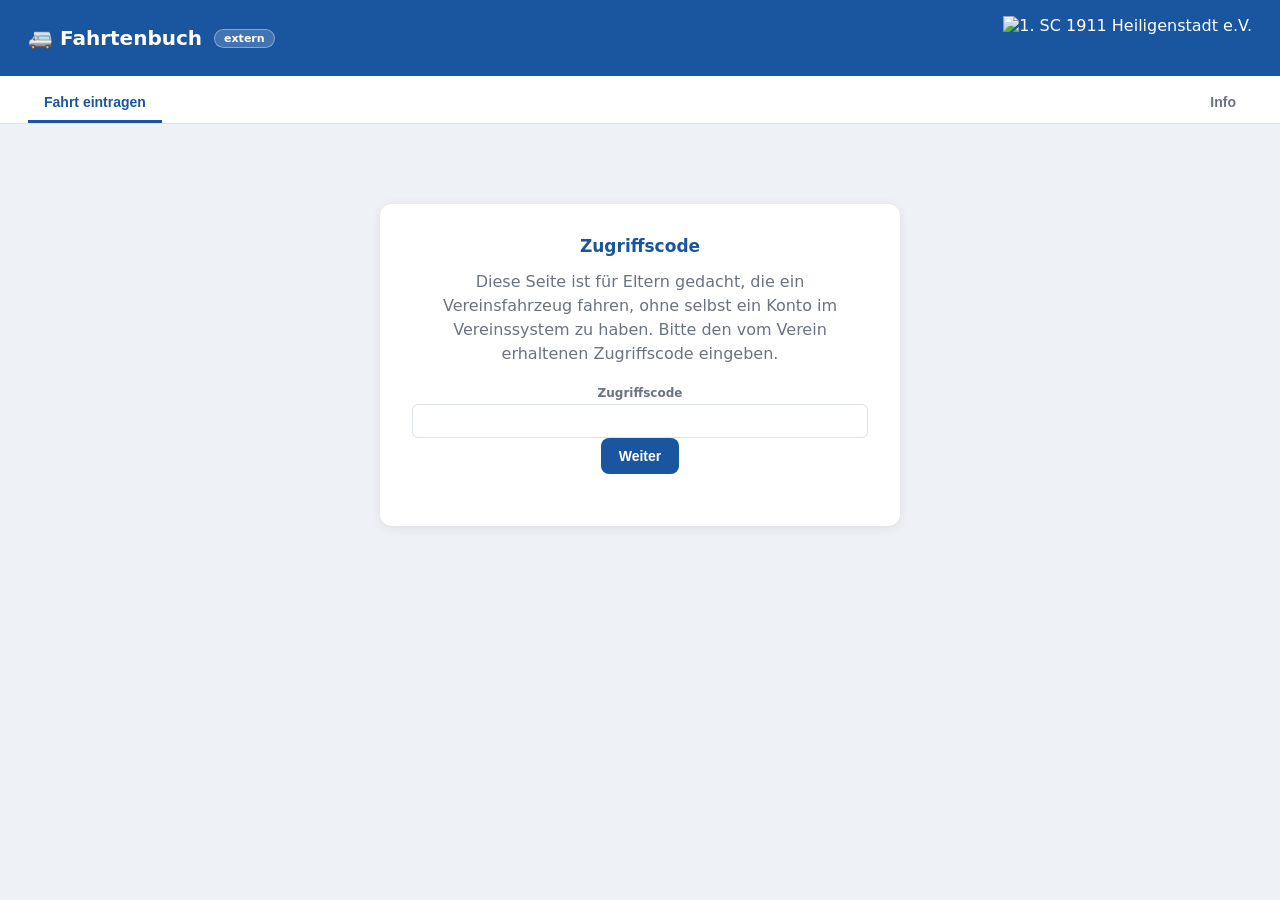
==== extern.html @ 3c189dea "Release 1.0: README, Info-Tab und Cache-Buster vereinheitlicht Co-Authored-By: Claude Opus 5 <norepl" ====
<!DOCTYPE html>
<html lang="de">
<head>
<meta charset="UTF-8" />
<meta name="viewport" content="width=device-width, initial-scale=1.0" />
<title>🚐 Fahrtenbuch — Fahrt eintragen</title>
<meta name="theme-color" content="#1a56a0" />
<link rel="stylesheet" href="style.css?v=1.0" />
</head>
<body class="extern-page">

  <header>
    <h1>🚐 Fahrtenbuch <span class="version-badge">extern</span></h1>
    <div class="header-right">
      <img class="header-logo" src="https://sc1911heiligenstadt.github.io/logo.svg" alt="1. SC 1911 Heiligenstadt e.V." />
    </div>
  </header>

  <nav>
    <button data-tab="fahrt" class="active">Fahrt eintragen</button>
    <button data-tab="info" style="margin-left:auto;">Info</button>
  </nav>

  <main>
   <div class="tab-section active" id="tab-fahrt">

    <!-- ---------- Schritt 1: Zugriffscode ---------- -->
    <div class="connect-screen" id="fx-gate">
      <div class="card">
        <h2>Zugriffscode</h2>
        <p>Diese Seite ist für Eltern gedacht, die ein Vereinsfahrzeug fahren, ohne
          selbst ein Konto im Vereinssystem zu haben. Bitte den vom Verein erhaltenen
          Zugriffscode eingeben.</p>
        <div class="form-field"><label>Zugriffscode</label><input type="text" id="fx-code" autocomplete="off" /></div>
        <div class="btn-row"><button class="btn" id="btn-code-confirm">Weiter</button></div>
        <p class="muted" id="fx-code-error" style="margin-top:14px;"></p>
      </div>
    </div>

    <!-- ---------- Schritt 2: Formular ---------- -->
    <form id="fx-form" class="hidden" autocomplete="off">

      <p class="muted" style="margin:0 0 12px;">* Pflichtfeld — alle Felder außer Mängel/Beschädigungen
        sind Pflicht, ebenso alle Checklisten-Punkte, die Führerschein-Kopie und die Unterschrift.</p>

      <fieldset class="form-fieldset">
        <legend>Fahrzeug &amp; Fahrt</legend>
        <div class="form-grid">
          <div class="form-field"><label>Kennzeichen *</label><input type="text" id="fx-kennzeichen" placeholder="z. B. EIC-SC 191" required /></div>
          <div class="form-field"><label>Name des Fahrers *</label><input type="text" id="fx-fahrer" required /></div>
          <div class="form-field"><label>Abteilung / Mannschaft *</label><input type="text" id="fx-abteilung" placeholder="z. B. C-Jugend" required /></div>
          <div class="form-field"><label>Anzahl der Insassen *</label><input type="number" id="fx-insassen" min="0" inputmode="numeric" required /></div>
          <div class="form-field wide"><label>Reiseziel *</label><input type="text" id="fx-reiseziel" placeholder="z. B. Mühlhausen" required /></div>
        </div>
      </fieldset>

      <fieldset class="form-fieldset">
        <legend>Kilometerstand</legend>
        <div class="form-grid">
          <div class="form-field"><label>Start *</label><input type="number" id="fx-kmstart" min="0" inputmode="numeric" required /></div>
          <div class="form-field"><label>Ende *</label><input type="number" id="fx-kmende" min="0" inputmode="numeric" required /></div>
        </div>
      </fieldset>

      <fieldset class="form-fieldset">
        <legend>Datum &amp; Uhrzeit</legend>
        <div class="form-grid">
          <div class="form-field"><label>Datum Start *</label><input type="date" id="fx-datumstart" required /></div>
          <div class="form-field"><label>Uhrzeit Start *</label><input type="time" id="fx-uhrzeitstart" required /></div>
          <div class="form-field"><label>Datum Ende *</label><input type="date" id="fx-datumende" required /></div>
          <div class="form-field"><label>Uhrzeit Ende *</label><input type="time" id="fx-uhrzeitende" required /></div>
        </div>
      </fieldset>

      <fieldset class="form-fieldset">
        <legend>Übernahme / Übergabe</legend>
        <div class="form-grid">
          <div class="form-field"><label>Übernahme von *</label><input type="text" id="fx-uebernahme" required /></div>
          <div class="form-field"><label>Abholort *</label><input type="text" id="fx-abholort" required /></div>
          <div class="form-field"><label>Übergabe an *</label><input type="text" id="fx-uebergabe" required /></div>
          <div class="form-field"><label>Abstellort *</label><input type="text" id="fx-abstellort" required /></div>
        </div>
      </fieldset>

      <fieldset class="form-fieldset">
        <legend>Anforderungen an den Fahrer</legend>
        <div class="check-col" id="fx-anforderungen"></div>
      </fieldset>

      <fieldset class="form-fieldset">
        <legend>Führerschein-Kopie *</legend>
        <p class="muted" style="margin-bottom:8px;">Foto oder Scan des Führerscheins — wird
          abgeschottet gespeichert, sichtbar nur für den Vereins-Admin und die
          Führerschein-Einsicht-Gruppe.</p>
        <div class="foto-list" id="fx-fuehrerschein-list"></div>
        <div class="btn-row" style="justify-content:flex-start;margin-top:8px;">
          <button type="button" class="btn small secondary" id="btn-fuehrerschein-upload">Führerschein hochladen…</button>
          <input type="file" id="fx-fuehrerschein-input" accept="image/*,.pdf" class="hidden" />
        </div>
      </fieldset>

      <fieldset class="form-fieldset">
        <legend>Fahrzeugkontrolle vor der Fahrt</legend>
        <div class="check-col" id="fx-kontrolle-vor"></div>
      </fieldset>

      <fieldset class="form-fieldset">
        <legend>Mängel / Beschädigungen (optional)</legend>
        <div class="form-field wide">
          <textarea id="fx-maengel" rows="3" placeholder="Beschädigungen beschreiben (falls vorhanden)…"></textarea>
        </div>
        <label class="mini-label">Fotos</label>
        <div class="foto-list" id="fx-foto-list"></div>
        <div class="btn-row" style="justify-content:flex-start;margin-top:8px;">
          <button type="button" class="btn small secondary" id="btn-foto-upload">Foto hinzufügen…</button>
          <input type="file" id="fx-foto-input" accept="image/*" multiple class="hidden" />
        </div>
      </fieldset>

      <fieldset class="form-fieldset">
        <legend>Nach der Fahrt</legend>
        <div class="check-col" id="fx-kontrolle-nach"></div>
      </fieldset>

      <fieldset class="form-fieldset">
        <legend>Unterschrift des Fahrers</legend>
        <div class="signature-wrap">
          <canvas id="fx-signature" class="signature-canvas"></canvas>
        </div>
        <div class="btn-row" style="justify-content:flex-start;margin-top:6px;">
          <button type="button" class="btn small secondary" id="btn-signature-clear">Unterschrift löschen</button>
        </div>
      </fieldset>

      <p class="muted hinweis-box" id="fx-hinweis"></p>

      <!-- Information nach Art. 13 DSGVO, direkt ueber dem Absenden-Knopf.
           Diese Seite ist login-los: wer hier eintraegt, hat kein Vereinskonto
           und damit auch keinen anderen Ort, an dem er das nachlesen koennte. -->
      <details class="ds-block">
        <summary>Was mit Ihren Daten geschieht (Information nach Art. 13 DSGVO)</summary>
        <div class="ds-inhalt">
          <p><strong>Verantwortlich</strong> ist der 1. SC 1911 Heiligenstadt,
          Leineberg 2, 37308 Heilbad Heiligenstadt, Telefon 03606 612206,
          <a href="mailto:info@sc1911-heiligenstadt.de">info@sc1911-heiligenstadt.de</a>.</p>

          <p><strong>Wozu und auf welcher Grundlage:</strong> Name, Fahrzeug,
          Fahrtdaten und Unterschrift halten fest, wer das Vereinsfahrzeug wann
          gefahren hat. Das brauchen wir als Halter, um Fahrten zuordnen zu
          können — etwa bei einem Schaden oder einem Bußgeldbescheid
          (Art. 6 Abs. 1 lit. f DSGVO). Die Führerscheinkopie dient dem
          Nachweis, dass Sie zum Führen des Fahrzeugs berechtigt sind; dazu ist
          der Halter verpflichtet (Art. 6 Abs. 1 lit. c DSGVO). Fotos von
          Mängeln dokumentieren den Fahrzeugzustand.</p>

          <p><strong>Wer die Daten erhält:</strong> Gespeichert wird auf Servern
          in Deutschland, die ein Auftragsverarbeiter für uns betreibt. Die
          Führerscheinkopie liegt in einem gesonderten Bereich und ist nur den
          wenigen Personen zugänglich, die im Verein für die Fahrzeuge
          zuständig sind — nicht allen Nutzern dieser Anwendung. Eine
          Weitergabe nach außen erfolgt nur, wenn wir dazu verpflichtet sind
          (etwa auf Anforderung einer Behörde nach einem Verkehrsverstoß).</p>

          <p><strong>Wie lange:</strong> Fahrteinträge bewahren wir auf, solange
          Ansprüche aus der Fahrt entstehen können und gesetzliche Fristen es
          verlangen. Die Führerscheinkopie löschen wir, sobald Sie nicht mehr
          für den Verein fahren.</p>

          <p><strong>Ihre Rechte:</strong> Auskunft, Berichtigung, Löschung,
          Einschränkung der Verarbeitung, Datenübertragbarkeit und Widerspruch
          gegen die Verarbeitung. Wenden Sie sich dazu an die oben genannte
          Anschrift. Beschweren können Sie sich beim Thüringer Landesbeauftragten
          für den Datenschutz und die Informationsfreiheit.</p>

          <p><strong>Pflichtangaben:</strong> Die mit * gekennzeichneten Felder
          brauchen wir, um die Fahrt eintragen zu können. Ohne sie ist keine
          Freigabe des Fahrzeugs möglich.</p>

          <p>Ausführlich steht das in der
          <a href="https://www.sc1911-heiligenstadt.de/datenschutz/" target="_blank" rel="noopener">Datenschutzerklärung
          des Vereins</a>.</p>
        </div>
      </details>

      <div class="btn-row" style="margin-top:16px;">
        <button type="submit" class="btn success" id="btn-fx-submit">Fahrt eintragen</button>
      </div>
    </form>

    <!-- ---------- Schritt 3: Bestätigung ---------- -->
    <div class="card hidden" id="fx-success">
      <h2>✅ Fahrt eingetragen</h2>
      <p class="muted">Vielen Dank! Die Fahrt wurde im Fahrtenbuch des Vereins gespeichert.</p>
      <div class="form-grid" id="fx-success-summary" style="margin-top:14px;"></div>
      <div class="btn-row" style="margin-top:14px;justify-content:flex-start;">
        <button class="btn secondary" id="btn-fx-submit-beleg">🧾 Beleg einreichen</button>
        <button class="btn" id="btn-fx-reset">Weitere Fahrt eintragen</button>
      </div>
    </div>

   </div>

    <!-- ---------- Info ---------- -->
    <div class="tab-section" id="tab-info">
      <div class="card">
        <h2>Über das externe Fahrtenbuch <span class="version-badge" id="version-badge-2"></span></h2>
        <p class="muted">
          Diese Seite ist für Fahrerinnen und Fahrer ohne Vereinskonto gedacht — etwa Eltern,
          die eine Mannschaft zum Auswärtsspiel fahren. Mit dem Zugriffscode vom Verein lässt
          sich die Fahrt eintragen und abschließen, ganz ohne Anmeldung.
        </p>
      </div>
      <div class="card">
        <h2>Änderungen</h2>
        <div id="changelog-list"></div>
      </div>
    </div>
  </main>

  <!-- ---------- Datei-Viewer (Vorschau eigener Uploads) ---------- -->
  <div class="modal-overlay hidden" id="viewer-modal">
    <div class="modal">
      <div class="modal-header">
        <h2 id="viewer-title">Datei</h2>
        <button class="modal-close" id="viewer-close" aria-label="Schließen">×</button>
      </div>
      <div class="modal-body" id="viewer-body" style="text-align:center;">
        <p class="muted" id="viewer-loading">Wird geladen…</p>
      </div>
    </div>
  </div>

  <script src="config.js?v=1.0"></script>
  <script src="db-extern.js?v=1.0"></script>
  <script src="signature-pad.js?v=1.0"></script>
  <script src="extern.js?v=1.0"></script>
</body>
</html>
---- style.css ----
:root {
  --green: #2d8c4e;
  --red: #c0392b;
  --red-light: #fdecea;
  --blue: #1a56a0;
  --blue-light: #e8f0fb;
  --gold: #c9941f;
  --gold-light: #fbf2e1;
  --gray: #f4f5f7;
  --border: #dde1e8;
  --text: #1e2330;
  --muted: #6b7280;
  --white: #ffffff;
  --shadow: 0 2px 12px rgba(0, 0, 0, 0.08);
  --radius: 12px;
}
* { box-sizing: border-box; margin: 0; padding: 0; }
.hidden { display: none !important; }
body {
  font-family: "Segoe UI", system-ui, sans-serif;
  background: #eef1f6;
  color: var(--text);
  min-height: 100vh;
}

header {
  background: var(--blue);
  color: white;
  padding: 16px 28px;
  display: flex;
  align-items: center;
  justify-content: center;
  gap: 14px;
  box-shadow: 0 2px 8px rgba(0, 0, 0, 0.15);
  flex-wrap: wrap;
}
header h1 { font-size: 20px; font-weight: 600; display: flex; align-items: center; gap: 8px; flex: 1 1 200px; }
.header-right { display: flex; align-items: center; gap: 14px; flex-wrap: wrap; flex: 1 1 200px; justify-content: flex-end; }
.header-logo { height: 44px; width: auto; display: block; }
.header-user { font-size: 13px; opacity: 0.95; display: flex; align-items: center; gap: 6px; }
.header-status { font-size: 12px; padding: 3px 10px; border-radius: 999px; background: rgba(255, 255, 255, 0.15); }
.header-status:empty { display: none; }
.header-status.is-ok { background: rgba(110, 224, 138, 0.25); }
.header-status.is-error { background: rgba(255, 120, 120, 0.35); font-weight: 600; }
.header-status.is-pending { opacity: 0.85; }
.season-picker { font-size: 12px; display: flex; align-items: center; gap: 6px; opacity: 0.95; }
.season-picker select {
  padding: 5px 8px; border-radius: 6px; border: 1px solid rgba(255,255,255,0.4);
  background: rgba(255,255,255,0.12); color: white; font-size: 13px; font-weight: 600;
}
.season-picker select option { color: var(--text); }

nav {
  display: flex;
  gap: 4px;
  background: var(--white);
  padding: 8px 28px 0;
  border-bottom: 1px solid var(--border);
  flex-wrap: wrap;
}
nav button {
  background: none;
  border: none;
  padding: 10px 16px;
  font-size: 14px;
  font-weight: 600;
  color: var(--muted);
  cursor: pointer;
  border-bottom: 3px solid transparent;
  border-radius: 8px 8px 0 0;
}
nav button:hover { background: var(--gray); }
nav button.active { color: var(--blue); border-bottom-color: var(--blue); }

main { max-width: 1200px; margin: 0 auto; padding: 20px 16px 60px; }
.tab-section { display: none; }
.tab-section.active { display: block; }

.back-to-dashboard {
  display: inline-flex;
  align-items: center;
  gap: 6px;
  font-size: 14px;
  font-weight: 600;
  color: white;
  text-decoration: none;
  background: rgba(255, 255, 255, 0.15);
  border: 1px solid rgba(255, 255, 255, 0.3);
  padding: 8px 16px;
  border-radius: 999px;
  white-space: nowrap;
  flex: 0 0 auto;
  transition: background 0.15s ease;
}
.back-to-dashboard:hover { background: rgba(255, 255, 255, 0.28); text-decoration: none; }

.card {
  background: var(--white);
  border-radius: var(--radius);
  box-shadow: var(--shadow);
  padding: 20px;
  margin-bottom: 18px;
}
.card h2 { font-size: 17px; margin-bottom: 14px; color: var(--blue); }

.connect-screen { max-width: 520px; margin: 60px auto; text-align: center; }
.connect-screen .card { padding: 32px; }
.connect-screen h2 { color: var(--blue); margin-bottom: 14px; }
.connect-screen p { color: var(--muted); margin-bottom: 20px; line-height: 1.5; }
.btn-row { display: flex; gap: 10px; justify-content: center; flex-wrap: wrap; }

button.btn, .btn {
  background: var(--blue);
  color: white;
  border: none;
  padding: 10px 18px;
  border-radius: 8px;
  font-size: 14px;
  font-weight: 600;
  cursor: pointer;
  text-decoration: none;
  display: inline-block;
}
button.btn:hover, .btn:hover { opacity: 0.9; }
.btn.secondary { background: var(--gray); color: var(--text); border: 1px solid var(--border); }
.btn.danger { background: var(--red); }
.btn.success { background: var(--green); }
.btn.small { padding: 6px 12px; font-size: 13px; }

/* ---------- Toolbar / Mannschafts-Umschalter (wie Tages-Umschalter in Platzbelegung) ---------- */
.toolbar {
  display: flex;
  justify-content: space-between;
  align-items: center;
  gap: 12px;
  flex-wrap: wrap;
  margin-bottom: 14px;
}
.day-switch { display: flex; gap: 4px; flex-wrap: wrap; }
.day-switch button {
  background: var(--white);
  border: 1px solid var(--border);
  color: var(--text);
  padding: 8px 14px;
  font-size: 14px;
  font-weight: 600;
  border-radius: 8px;
  cursor: pointer;
}
.day-switch button:hover { background: var(--blue-light); }
.day-switch button.active { background: var(--blue); color: white; border-color: var(--blue); }
.toolbar-right { display: flex; gap: 8px; align-items: center; flex-wrap: wrap; }

/* ---------- Summen-Karten (Übersicht) ---------- */
.summary-cards { display: grid; grid-template-columns: repeat(auto-fit, minmax(180px, 1fr)); gap: 14px; margin-bottom: 18px; }
.summary-card {
  background: var(--white); border-radius: var(--radius); box-shadow: var(--shadow);
  padding: 18px 20px; border-left: 5px solid var(--blue);
}
.summary-card.strong { border-left-color: var(--green); background: #f4fbf6; }
.sc-label { font-size: 13px; color: var(--muted); font-weight: 600; text-transform: uppercase; letter-spacing: 0.4px; }
.sc-value { font-size: 26px; font-weight: 800; color: var(--blue); margin: 4px 0; }
.summary-card.strong .sc-value { color: var(--green); }
.sc-sub { font-size: 12px; color: var(--muted); }

/* ---------- Datentabellen ---------- */
.table-scroll { overflow-x: auto; -webkit-overflow-scrolling: touch; }
table.data-table { border-collapse: collapse; width: 100%; min-width: 560px; font-size: 14px; }
table.data-table thead th {
  background: var(--blue); color: white; font-size: 12px; font-weight: 600;
  padding: 9px 10px; text-align: left; white-space: nowrap; position: sticky; top: 0;
}
table.data-table th.num, table.data-table td.num { text-align: right; white-space: nowrap; }
table.data-table td { padding: 9px 10px; border-bottom: 1px solid var(--border); }
table.data-table tbody tr:nth-child(even) { background: #fafbfc; }
table.data-table td.strong, table.data-table td .strong { font-weight: 700; }
body.can-edit table.data-table tbody tr.data-row { cursor: pointer; }
body.can-edit table.data-table tbody tr.data-row:hover { background: var(--blue-light); }
.badge {
  display: inline-block; min-width: 16px; text-align: center; font-size: 10px; font-weight: 700;
  padding: 1px 5px; border-radius: 999px; background: var(--gold); color: white; vertical-align: middle;
}

/* ---------- Busplan-Gitter (Status-Badges) ---------- */
table.busplan-table td { vertical-align: middle; }
.status-badge {
  display: inline-block; font-size: 12px; font-weight: 700; color: white;
  padding: 4px 10px; border-radius: 999px; white-space: nowrap;
}
body.can-edit .status-badge.is-clickable { cursor: pointer; }
body.can-edit .status-badge.is-clickable:hover { box-shadow: 0 0 0 2px rgba(0, 0, 0, 0.25); }
.status-badge.has-conflict { box-shadow: 0 0 0 2px var(--red); }
body.can-edit .status-badge.has-conflict.is-clickable:hover { box-shadow: 0 0 0 2px var(--red); }

/* ---------- Konflikte-Karte (Übersicht) ---------- */
.konflikt-row {
  display: flex; flex-wrap: wrap; gap: 6px 14px; align-items: center;
  padding: 10px 14px; border: 1px solid var(--red); background: var(--red-light);
  border-radius: 8px; margin-bottom: 8px; font-size: 14px; cursor: pointer;
}
.konflikt-row:hover { opacity: 0.85; }
.konflikt-row .lr-strong { font-weight: 700; }

/* ---------- Filterleiste / Liste ---------- */
.filter-bar { display: flex; gap: 10px; flex-wrap: wrap; margin-bottom: 16px; align-items: center; }
.filter-bar input[type="search"], .filter-bar select {
  padding: 8px 10px; border: 1px solid var(--border); border-radius: 8px; font-size: 14px; background: var(--white);
}
.filter-bar input[type="search"] { flex: 1; min-width: 180px; }
.filter-count { font-size: 13px; color: var(--muted); margin-left: auto; }

.list-rows { display: flex; flex-direction: column; gap: 8px; }
.list-row {
  display: grid;
  grid-template-columns: 1fr 1.2fr 1.4fr 1fr;
  gap: 10px;
  align-items: center;
  padding: 12px 14px;
  border: 1px solid var(--border);
  border-radius: 8px;
  background: var(--white);
}
body.can-edit .list-row { cursor: pointer; }
body.can-edit .list-row:hover { background: var(--blue-light); }
.list-row .lr-strong { font-weight: 700; }
.list-row-header {
  display: grid;
  grid-template-columns: 1fr 1.2fr 1.4fr 1fr;
  gap: 10px;
  padding: 0 14px 6px;
  font-size: 12px;
  font-weight: 600;
  color: var(--muted);
  text-transform: uppercase;
}
@media (max-width: 800px) {
  .list-row, .list-row-header { grid-template-columns: 1fr 1fr; }
  .list-row-header { display: none; }
}

/* ---------- Parameter-/Bus-Optionen-Editor ---------- */
.param-row { display: flex; align-items: center; gap: 8px; margin-bottom: 6px; font-size: 14px; }
.param-row .pg-label { flex: 1; min-width: 120px; padding: 7px 9px; border: 1px solid var(--border); border-radius: 6px; }
.busoption-row { margin-bottom: 14px; }
.busoption-row .pg-regeln {
  width: 100%; padding: 7px 9px; border: 1px solid var(--border); border-radius: 6px;
  font-size: 13px; font-family: inherit; resize: vertical;
}
.icon-btn {
  background: var(--red-light); color: var(--red); border: none; border-radius: 6px;
  width: 30px; height: 30px; font-size: 18px; line-height: 1; cursor: pointer; font-weight: 700;
}
.icon-btn:hover { background: var(--red); color: white; }
.icon-btn.edit { background: var(--blue-light); color: var(--blue); font-size: 14px; }
.icon-btn.edit:hover { background: var(--blue); color: white; }

.checkbox-list { display: grid; grid-template-columns: repeat(auto-fit, minmax(180px, 1fr)); gap: 6px 14px; }
.checkbox-row { display: flex; align-items: center; gap: 8px; font-size: 14px; cursor: pointer; }
.checkbox-row input { width: 16px; height: 16px; }

/* ---------- Formular / Modal ---------- */
.form-grid { display: grid; grid-template-columns: repeat(auto-fit, minmax(160px, 1fr)); gap: 12px; margin-bottom: 14px; }
.form-field label { display: block; font-size: 12px; color: var(--muted); margin-bottom: 4px; font-weight: 600; }
.form-field input, .form-field select {
  width: 100%; padding: 8px 10px; border: 1px solid var(--border); border-radius: 6px; font-size: 14px; font-family: inherit;
}
.form-field.wide { grid-column: 1 / -1; }
#meta-view .form-field span, #season-info { font-size: 14px; }

.modal-overlay {
  position: fixed; inset: 0; background: rgba(20, 26, 40, 0.55);
  display: flex; align-items: flex-start; justify-content: center; padding: 40px 16px; z-index: 100; overflow-y: auto;
}
.modal {
  background: var(--white); border-radius: var(--radius); box-shadow: var(--shadow);
  max-width: 640px; width: 100%; display: flex; flex-direction: column;
}
.modal-header { display: flex; align-items: center; justify-content: space-between; padding: 18px 22px; border-bottom: 1px solid var(--border); }
.modal-header h2 { color: var(--blue); font-size: 18px; }
.modal-close { background: none; border: none; font-size: 22px; line-height: 1; cursor: pointer; color: var(--muted); padding: 4px 8px; }
.modal-close:hover { color: var(--text); }
.modal-body { padding: 20px 22px; }
.modal-footer { display: flex; justify-content: space-between; gap: 10px; padding: 16px 22px; border-top: 1px solid var(--border); flex-wrap: wrap; }

.version-badge {
  font-size: 11px; font-weight: 600;
  background: rgba(255, 255, 255, 0.18); border: 1px solid rgba(255, 255, 255, 0.35);
  border-radius: 999px; padding: 2px 9px; vertical-align: middle; margin-left: 4px;
}
.card .version-badge { background: var(--blue-light); border-color: var(--blue-light); color: var(--blue); }

#changelog-list { display: flex; flex-direction: column; gap: 8px; }
.changelog-entry { display: flex; flex-direction: column; gap: 10px; font-size: 13px; }
.changelog-entry .cv { font-weight: 700; color: var(--blue); }
.changelog-group { display: flex; flex-direction: column; gap: 4px; }
.changelog-group .cg-title { font-weight: 700; font-size: 14px; color: var(--blue); text-transform: uppercase; letter-spacing: 0.4px; margin-bottom: 2px; }
.changelog-group .cg-items { margin: 0; padding-left: 18px; display: flex; flex-direction: column; gap: 3px; color: var(--text); }

.muted { color: var(--muted); font-size: 13px; }
.empty-state { text-align: center; padding: 40px 20px; color: var(--muted); }

/* ---------- Fahrtenbuch: Fahrten-Liste ---------- */
.fahrt-row {
  display: flex; align-items: center; justify-content: space-between; gap: 12px;
  padding: 12px 14px; border: 1px solid var(--border); border-radius: 8px; background: var(--white);
  cursor: pointer;
}
.fahrt-row:hover { background: var(--blue-light); }
.fahrt-row .fr-title { font-weight: 700; font-size: 14px; }
.fahrt-row .fr-sub { margin-top: 2px; }

/* ---------- Fahrtenbuch: großes Formular-Modal ---------- */
.modal.modal-wide { max-width: 760px; }
textarea, .form-field textarea {
  width: 100%; padding: 8px 10px; border: 1px solid var(--border); border-radius: 6px;
  font-size: 14px; font-family: inherit; resize: vertical;
}
.form-fieldset { border: 1px solid var(--border); border-radius: 10px; padding: 14px 16px 4px; margin-bottom: 16px; }
.form-fieldset > legend { font-size: 13px; font-weight: 700; color: var(--blue); padding: 0 6px; text-transform: uppercase; letter-spacing: 0.3px; }
.check-col { display: flex; flex-direction: column; gap: 8px; padding-bottom: 10px; }
.check-col .checkbox-row { align-items: flex-start; }
.check-col .checkbox-row input { margin-top: 2px; flex: 0 0 auto; }
.mini-label { display: block; font-size: 12px; color: var(--muted); font-weight: 600; margin: 4px 0; }
.hinweis-box { background: var(--gold-light); border: 1px solid var(--gold); border-radius: 8px; padding: 10px 12px; line-height: 1.5; }

/* Foto-Chips im Formular */
.foto-list { display: flex; flex-direction: column; gap: 6px; }
.foto-chip { display: flex; align-items: center; gap: 10px; padding: 6px 10px; border: 1px solid var(--border); border-radius: 8px; background: var(--gray); font-size: 13px; }
.foto-chip .foto-name { flex: 1; overflow: hidden; text-overflow: ellipsis; white-space: nowrap; }
.foto-view { background: none; border: none; color: var(--blue); font-weight: 600; cursor: pointer; font-size: 13px; text-decoration: underline; padding: 0; }
.foto-remove { background: var(--red-light); color: var(--red); border: none; border-radius: 6px; width: 26px; height: 26px; font-size: 16px; line-height: 1; cursor: pointer; font-weight: 700; }
.foto-remove:hover { background: var(--red); color: white; }

/* Signatur */
.signature-wrap { border: 1px dashed var(--border); border-radius: 8px; background: #fbfcfe; }
.signature-canvas { width: 100%; height: 160px; display: block; touch-action: none; cursor: crosshair; }

/* ---------- Datei-Viewer ---------- */
.viewer-img { max-width: 100%; max-height: 70vh; border-radius: 8px; }
.viewer-frame { width: 100%; height: 70vh; border: none; }

/* ---------- Fahrtenbuch: Extern-Kennzeichnung (v1.1) ---------- */
.badge-extern {
  display: inline-block; font-size: 11px; font-weight: 700; color: #0f766e;
  background: #e6f4f2; border: 1px solid #0f766e;
  padding: 3px 9px; border-radius: 999px; white-space: nowrap; vertical-align: middle;
}
.extern-info { display: flex; align-items: center; gap: 10px; margin-bottom: 14px; }

/* ---------- extern.html: eigener Seitenrahmen (kein #app-shell/nav) ---------- */
.extern-page main { max-width: 720px; }
.extern-page #fx-form { display: flex; flex-direction: column; }

/* ---------- Handy: Formularfelder mindestens 16px ----------
   iOS Safari zoomt beim Antippen eines Feldes unter 16px automatisch in die
   Seite hinein — und wieder heraus zoomt es nicht. Die Feldregeln weiter oben
   laufen über Klassen und sind damit höher spezifisch als ein reiner
   Elementsatz, deshalb hier !important. Gilt nur auf schmalen Schirmen, das
   Desktop-Design bleibt unverändert. */
@media (max-width: 820px) {
  input, select, textarea { font-size: 16px !important; }
}
/* ---------------------------------------------------------------------
   Datenschutzhinweis nach Art. 13 DSGVO
   ---------------------------------------------------------------------
   Bewusst aufklappbar: die Angaben muessen vollstaendig dastehen, duerfen
   das Formular aber nicht zuschuetten. Zugeklappt ist der Standard --
   Art. 13 verlangt, dass die Information verfuegbar ist, nicht dass sie
   ungefragt zwei Bildschirme fuellt.

   Die Farben tragen Rueckfallwerte, weil derselbe Block in mehreren Repos
   der Flotte steht und die Variablennamen dort nicht ueberall gleich
   heissen. Ohne den Fallback waere die Schrift in manchen Apps schwarz
   auf weiss statt gedaempft. */
.ds-block {
  border: 1px solid var(--line, var(--border, #dfe3e8));
  border-radius: 8px;
  background: #fbfcfd;
  margin: 14px 0 0;
}
.ds-block > summary {
  cursor: pointer;
  padding: 10px 12px;
  font-size: 13.5px;
  font-weight: 600;
  color: var(--blue, #1f4e9c);
  list-style: none;
}
/* Das eigene Dreieck statt des nativen Markers: Safari auf aelteren
   iOS-Geraeten rendert list-style an <summary> nicht zuverlaessig. */
.ds-block > summary::-webkit-details-marker { display: none; }
.ds-block > summary::before { content: "\25B8\00A0"; }
.ds-block[open] > summary::before { content: "\25BE\00A0"; }
.ds-inhalt {
  padding: 0 12px 12px;
  font-size: 12.5px;
  line-height: 1.55;
  color: var(--muted, #667085);
}
.ds-inhalt p { margin: 0 0 8px; }
.ds-inhalt strong { color: var(--text, #1c2330); }
.ds-inhalt ul { margin: 0 0 8px; padding-left: 18px; }
.ds-inhalt li { margin: 2px 0; }
.ds-inhalt a { color: var(--blue, #1f4e9c); }
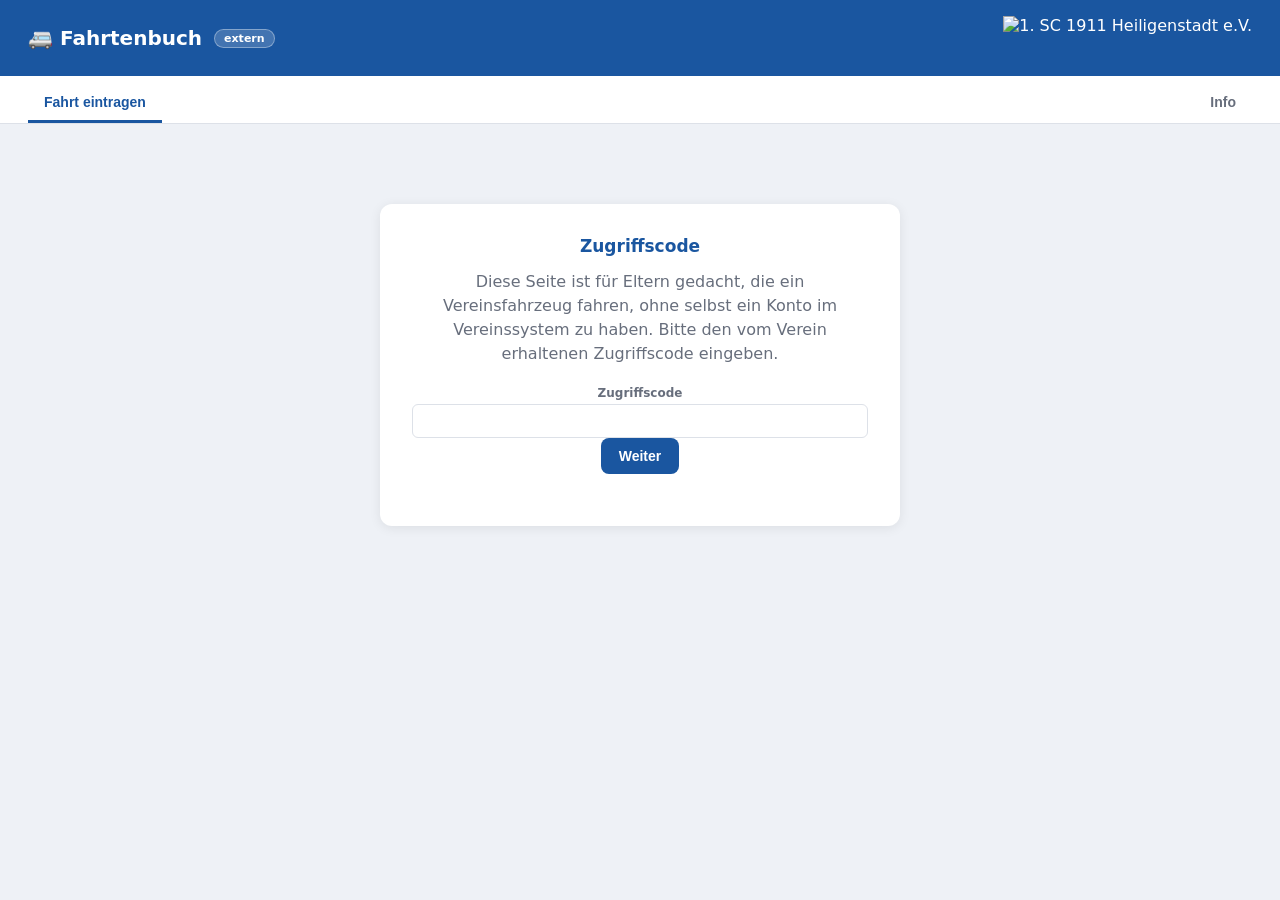
==== commit d062e477: "Kontrast: grauer Text erfuellt jetzt WCAG AA Im Browser gemessen (06.09.2026, 70 Seiten der Flotte, " ====
--- a/extern.html
+++ b/extern.html
@@ -5,7 +5,7 @@
 <meta name="viewport" content="width=device-width, initial-scale=1.0" />
 <title>🚐 Fahrtenbuch — Fahrt eintragen</title>
 <meta name="theme-color" content="#1a56a0" />
-<link rel="stylesheet" href="style.css?v=1.0" />
+<link rel="stylesheet" href="style.css?v=1.2" />
 </head>
 <body class="extern-page">
 
@@ -31,7 +31,7 @@
         <p>Diese Seite ist für Eltern gedacht, die ein Vereinsfahrzeug fahren, ohne
           selbst ein Konto im Vereinssystem zu haben. Bitte den vom Verein erhaltenen
           Zugriffscode eingeben.</p>
-        <div class="form-field"><label>Zugriffscode</label><input type="text" id="fx-code" autocomplete="off" /></div>
+        <div class="form-field"><label for="fx-code">Zugriffscode</label><input type="text" id="fx-code" autocomplete="off" /></div>
         <div class="btn-row"><button class="btn" id="btn-code-confirm">Weiter</button></div>
         <p class="muted" id="fx-code-error" style="margin-top:14px;"></p>
       </div>
@@ -46,39 +46,39 @@
       <fieldset class="form-fieldset">
         <legend>Fahrzeug &amp; Fahrt</legend>
         <div class="form-grid">
-          <div class="form-field"><label>Kennzeichen *</label><input type="text" id="fx-kennzeichen" placeholder="z. B. EIC-SC 191" required /></div>
-          <div class="form-field"><label>Name des Fahrers *</label><input type="text" id="fx-fahrer" required /></div>
-          <div class="form-field"><label>Abteilung / Mannschaft *</label><input type="text" id="fx-abteilung" placeholder="z. B. C-Jugend" required /></div>
-          <div class="form-field"><label>Anzahl der Insassen *</label><input type="number" id="fx-insassen" min="0" inputmode="numeric" required /></div>
-          <div class="form-field wide"><label>Reiseziel *</label><input type="text" id="fx-reiseziel" placeholder="z. B. Mühlhausen" required /></div>
+          <div class="form-field"><label for="fx-kennzeichen">Kennzeichen *</label><input type="text" id="fx-kennzeichen" placeholder="z. B. EIC-SC 191" required /></div>
+          <div class="form-field"><label for="fx-fahrer">Name des Fahrers *</label><input type="text" id="fx-fahrer" required /></div>
+          <div class="form-field"><label for="fx-abteilung">Abteilung / Mannschaft *</label><input type="text" id="fx-abteilung" placeholder="z. B. C-Jugend" required /></div>
+          <div class="form-field"><label for="fx-insassen">Anzahl der Insassen *</label><input type="number" id="fx-insassen" min="0" inputmode="numeric" required /></div>
+          <div class="form-field wide"><label for="fx-reiseziel">Reiseziel *</label><input type="text" id="fx-reiseziel" placeholder="z. B. Mühlhausen" required /></div>
         </div>
       </fieldset>
 
       <fieldset class="form-fieldset">
         <legend>Kilometerstand</legend>
         <div class="form-grid">
-          <div class="form-field"><label>Start *</label><input type="number" id="fx-kmstart" min="0" inputmode="numeric" required /></div>
-          <div class="form-field"><label>Ende *</label><input type="number" id="fx-kmende" min="0" inputmode="numeric" required /></div>
+          <div class="form-field"><label for="fx-kmstart">Start *</label><input type="number" id="fx-kmstart" min="0" inputmode="numeric" required /></div>
+          <div class="form-field"><label for="fx-kmende">Ende *</label><input type="number" id="fx-kmende" min="0" inputmode="numeric" required /></div>
         </div>
       </fieldset>
 
       <fieldset class="form-fieldset">
         <legend>Datum &amp; Uhrzeit</legend>
         <div class="form-grid">
-          <div class="form-field"><label>Datum Start *</label><input type="date" id="fx-datumstart" required /></div>
-          <div class="form-field"><label>Uhrzeit Start *</label><input type="time" id="fx-uhrzeitstart" required /></div>
-          <div class="form-field"><label>Datum Ende *</label><input type="date" id="fx-datumende" required /></div>
-          <div class="form-field"><label>Uhrzeit Ende *</label><input type="time" id="fx-uhrzeitende" required /></div>
+          <div class="form-field"><label for="fx-datumstart">Datum Start *</label><input type="date" id="fx-datumstart" required /></div>
+          <div class="form-field"><label for="fx-uhrzeitstart">Uhrzeit Start *</label><input type="time" id="fx-uhrzeitstart" required /></div>
+          <div class="form-field"><label for="fx-datumende">Datum Ende *</label><input type="date" id="fx-datumende" required /></div>
+          <div class="form-field"><label for="fx-uhrzeitende">Uhrzeit Ende *</label><input type="time" id="fx-uhrzeitende" required /></div>
         </div>
       </fieldset>
 
       <fieldset class="form-fieldset">
         <legend>Übernahme / Übergabe</legend>
         <div class="form-grid">
-          <div class="form-field"><label>Übernahme von *</label><input type="text" id="fx-uebernahme" required /></div>
-          <div class="form-field"><label>Abholort *</label><input type="text" id="fx-abholort" required /></div>
-          <div class="form-field"><label>Übergabe an *</label><input type="text" id="fx-uebergabe" required /></div>
-          <div class="form-field"><label>Abstellort *</label><input type="text" id="fx-abstellort" required /></div>
+          <div class="form-field"><label for="fx-uebernahme">Übernahme von *</label><input type="text" id="fx-uebernahme" required /></div>
+          <div class="form-field"><label for="fx-abholort">Abholort *</label><input type="text" id="fx-abholort" required /></div>
+          <div class="form-field"><label for="fx-uebergabe">Übergabe an *</label><input type="text" id="fx-uebergabe" required /></div>
+          <div class="form-field"><label for="fx-abstellort">Abstellort *</label><input type="text" id="fx-abstellort" required /></div>
         </div>
       </fieldset>
 
@@ -109,7 +109,7 @@
         <div class="form-field wide">
           <textarea id="fx-maengel" rows="3" placeholder="Beschädigungen beschreiben (falls vorhanden)…"></textarea>
         </div>
-        <label class="mini-label">Fotos</label>
+        <label for="fx-foto-input" class="mini-label">Fotos</label>
         <div class="foto-list" id="fx-foto-list"></div>
         <div class="btn-row" style="justify-content:flex-start;margin-top:8px;">
           <button type="button" class="btn small secondary" id="btn-foto-upload">Foto hinzufügen…</button>
@@ -230,7 +230,7 @@
     </div>
   </div>
 
-  <script src="config.js?v=1.0"></script>
+  <script src="config.js?v=1.1"></script>
   <script src="db-extern.js?v=1.0"></script>
   <script src="signature-pad.js?v=1.0"></script>
   <script src="extern.js?v=1.0"></script>
--- a/style.css
+++ b/style.css
@@ -9,7 +9,7 @@
   --gray: #f4f5f7;
   --border: #dde1e8;
   --text: #1e2330;
-  --muted: #6b7280;
+  --muted: #676e7c;
   --white: #ffffff;
   --shadow: 0 2px 12px rgba(0, 0, 0, 0.08);
   --radius: 12px;
@@ -347,6 +347,24 @@
 }
 .extern-info { display: flex; align-items: center; gap: 10px; margin-bottom: 14px; }
 
+/* ---------- Abnahme durch einen Bearbeiter ---------- */
+.abnahme-box {
+  display: flex; flex-wrap: wrap; align-items: center; gap: 4px 14px;
+  padding: 10px 14px; margin-bottom: 14px;
+  border: 1px solid var(--blue); background: var(--blue-light); border-radius: 8px;
+}
+.abnahme-box .checkbox-row { margin: 0; }
+
+/* Eine abgenommene Fahrt ist eingefroren: die Felder sind per disabled gesperrt,
+   hier verschwinden zusätzlich die Knöpfe, die kein disabled-Attribut tragen
+   (Foto hinzufügen, Foto entfernen, Unterschrift löschen) und das Signaturfeld,
+   auf dem sonst weiter gezeichnet werden könnte. */
+#fahrt-form.is-readonly #btn-foto-upload,
+#fahrt-form.is-readonly #btn-signature-clear,
+#fahrt-form.is-readonly .foto-remove { display: none; }
+#fahrt-form.is-readonly .signature-wrap { pointer-events: none; opacity: 0.7; }
+#fahrt-form.is-readonly .form-fieldset { background: #fafafa; }
+
 /* ---------- extern.html: eigener Seitenrahmen (kein #app-shell/nav) ---------- */
 .extern-page main { max-width: 720px; }
 .extern-page #fx-form { display: flex; flex-direction: column; }
